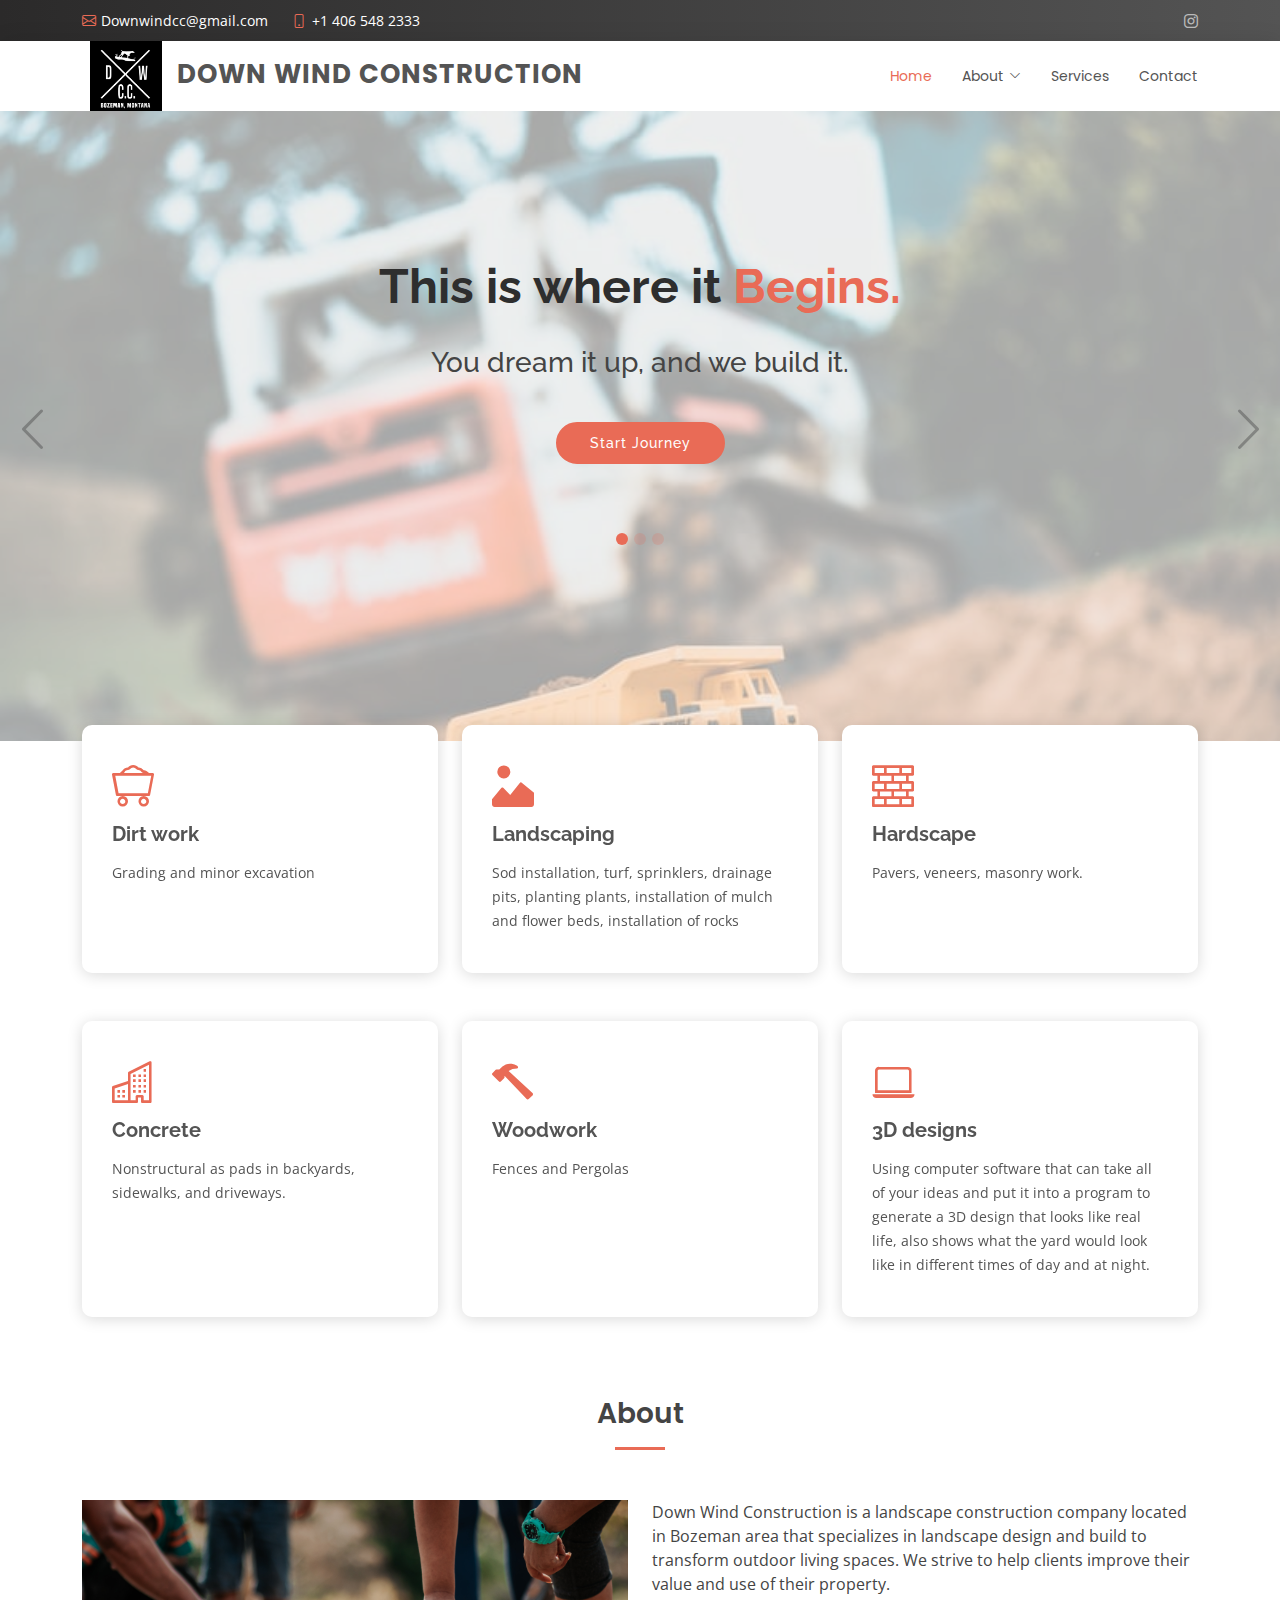
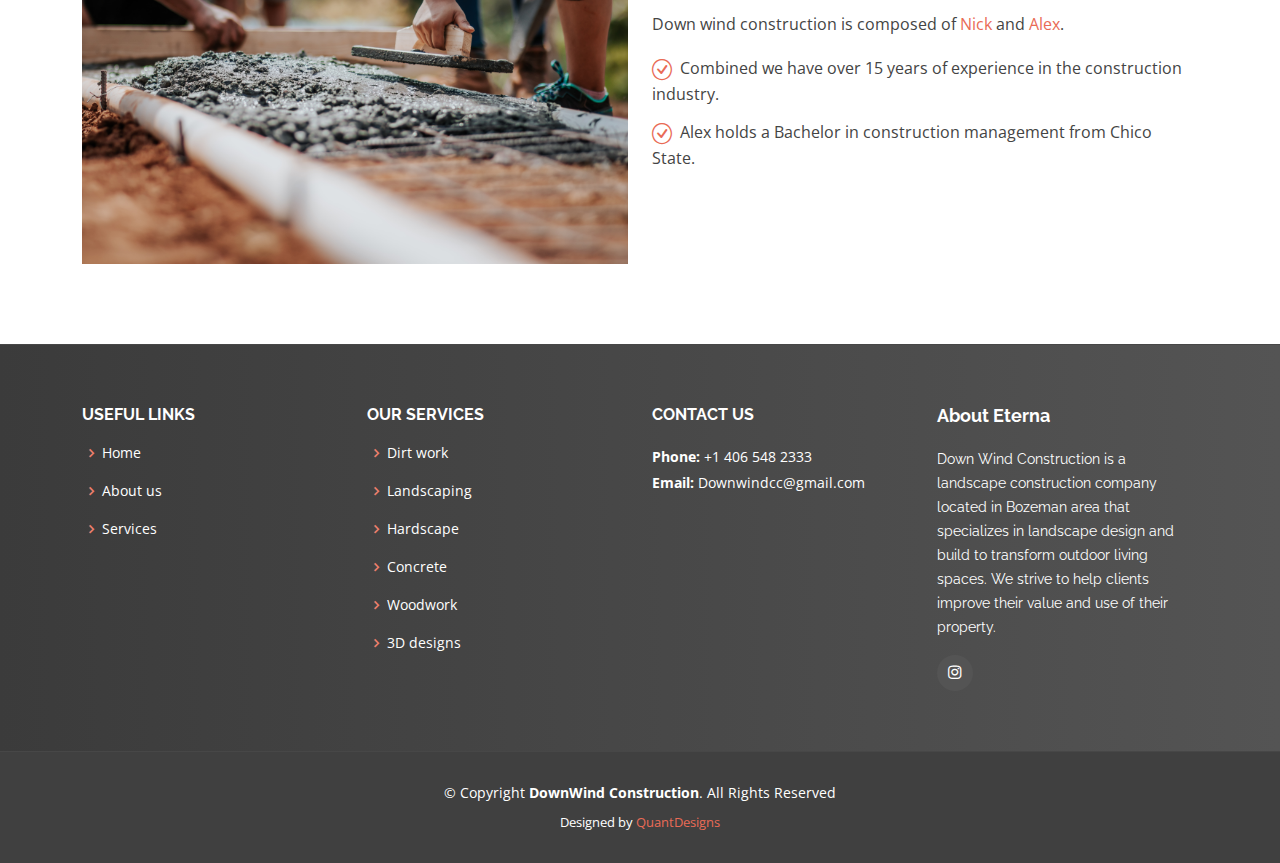
==== index.html @ 1bbe535f "first commit" ====
<!DOCTYPE html>
<html lang="en">

<head>
  <meta charset="utf-8">
  <meta content="width=device-width, initial-scale=1.0" name="viewport">

  <title>Down Wind Construction</title>
  <meta content="" name="description">
  <meta content="" name="keywords">

  <!-- Favicons -->
  <link href="assets/img/IMG_3501.JPG" rel="icon">
  <link href="assets/img/IMG_3501.JPG" rel="apple-touch-icon">

  <!-- Google Fonts -->
  <link href="https://fonts.googleapis.com/css?family=Open+Sans:300,300i,400,400i,600,600i,700,700i|Raleway:300,300i,400,400i,500,500i,600,600i,700,700i|Poppins:300,300i,400,400i,500,500i,600,600i,700,700i" rel="stylesheet">

  <!-- Vendor CSS Files -->
  <link href="assets/vendor/animate.css/animate.min.css" rel="stylesheet">
  <link href="assets/vendor/bootstrap/css/bootstrap.min.css" rel="stylesheet">
  <link href="assets/vendor/bootstrap-icons/bootstrap-icons.css" rel="stylesheet">
  <link href="assets/vendor/boxicons/css/boxicons.min.css" rel="stylesheet">
  <link href="assets/vendor/glightbox/css/glightbox.min.css" rel="stylesheet">
  <link href="assets/vendor/swiper/swiper-bundle.min.css" rel="stylesheet">

  <!-- Template Main CSS File -->
  <link href="assets/css/style.css" rel="stylesheet">


</head>

<body>

  <!-- ======= Top Bar ======= -->
  <section id="topbar" class="d-flex align-items-center">
    <div class="container d-flex justify-content-center justify-content-md-between">
      <div class="contact-info d-flex align-items-center">
        <i class="bi bi-envelope d-flex align-items-center"><a href="mailto:contact@example.com">Downwindcc@gmail.com</a></i>
        <i class="bi bi-phone d-flex align-items-center ms-4"><span>+1 406 548 2333</span></i>
      </div>
      <div class="social-links d-none d-md-flex align-items-center">
        <!-- <a href="#" class="twitter"><i class="bi bi-twitter"></i></a> -->
        <!-- <a href="#" class="facebook"><i class="bi bi-facebook"></i></a> -->
        <a href="https://www.instagram.com/down_wind_cc/" class="instagram"><i class="bi bi-instagram"></i></a>
        <!-- <a href="#" class="linkedin"><i class="bi bi-linkedin"></i></i></a> -->
      </div>
    </div>
  </section>

  <!-- ======= Header ======= -->
  <header id="header" class="d-flex align-items-center">
    <div class="container d-flex justify-content-between align-items-center">

      <div class="logo">
        <h1><a href="index.html"><img src="assets/img/IMG_3501.JPG" alt="" class="img-fluid" style="padding-right:15px;">Down Wind Construction</a></h1>
        <!-- Uncomment below if you prefer to use an image logo -->
        <!-- <a href="index.html"><img src="assets/img/logo.png" alt="" class="img-fluid"></a>-->
      </div>

      <nav id="navbar" class="navbar">
        <ul>
          <li><a class="active" href="index.html">Home</a></li>
          <li class="dropdown"><a href="about.html"><span>About</span> <i class="bi bi-chevron-down"></i></a>
            <ul>
              <li><a href="Alex.html">Alex Mulsow</a></li>
              <li><a href="Nick.html">Nick Lawrentz</a></li>
            </ul>
          </li>
          <li><a href="services.html">Services</a></li>
          <!-- <li><a href="portfolio.html">Portfolio</a></li> -->
          <!-- <li><a href="team.html">Team</a></li>
          <li><a href="pricing.html">Pricing</a></li>
          <li><a href="blog.html">Blog</a></li> -->
          <li><a href="contact.html">Contact</a></li>
        </ul>
        <i class="bi bi-list mobile-nav-toggle"></i>
      </nav><!-- .navbar -->

    </div>
  </header><!-- End Header -->

  <!-- ======= Hero Section ======= -->
  <section id="hero">
    <div class="hero-container">
      <div id="heroCarousel" data-bs-interval="5000" class="carousel slide carousel-fade" data-bs-ride="carousel">

        <ol class="carousel-indicators" id="hero-carousel-indicators"></ol>

        <div class="carousel-inner" role="listbox">

          <!-- Slide 1 -->
          <div class="carousel-item active" style="background: url(assets/img/photo-1.jpeg); background-repeat: no-repeat;
          background-size: 100% auto;">
            <div class="carousel-container">
              <div class="carousel-content">
                <h2 class="animate__animated animate__fadeInDown">This is where it <span>Begins.</span></h2>
                <h3 class="animate__animated animate__fadeInUp">You dream it up, and we build it.</h3>
                <br>
                <a href="contact.html" class="btn-get-started animate__animated animate__fadeInUp">Start Journey</a>
              </div>
            </div>
          </div>

          <!-- Slide 2 -->
          <div class="carousel-item" style="background: url(assets/img/pexels-pixabay-271667.jpg);  background-repeat: no-repeat;
          background-size: 100% auto;">
            <div class="carousel-container">
              <div class="carousel-content">
                <h2 class="animate__animated fanimate__adeInDown">From <span>Planning</span> to <span>Conception.</span></h2>
                <h3 class="animate__animated animate__fadeInUp">Our Goal is to understand your vision, and to work with you every step along the way to make it happen.</h3>
                <br>
                <a href="about.html" class="btn-get-started animate__animated animate__fadeInUp">Our Process</a>
              </div>
            </div>
          </div>

          <!-- Slide 3 -->
          <div class="carousel-item" style="background: url(assets/img/pexels-thijs-van-der-weide-1094770.jpg);  background-repeat: no-repeat;
          background-size: 100% auto;">
            <div class="carousel-container">
              <div class="carousel-content">
                <h2 class="animate__animated animate__fadeInDown"><span>Masters</span> of a few</h2>
                <h3 class="animate__animated animate__fadeInUp">In our 15 years working in construction we have developed a strong foundation in a variety of skills.</h3>
                <br>
                <a href="services.html" class="btn-get-started animate__animated animate__fadeInUp">Our Services</a>
              </div>
            </div>
          </div>

        </div>

        <a class="carousel-control-prev" href="#heroCarousel" role="button" data-bs-slide="prev">
          <span class="carousel-control-prev-icon bi bi-chevron-left" aria-hidden="true"></span>
        </a>

        <a class="carousel-control-next" href="#heroCarousel" role="button" data-bs-slide="next">
          <span class="carousel-control-next-icon bi bi-chevron-right" aria-hidden="true"></span>
        </a>

      </div>
    </div>
  </section><!-- End Hero -->
  <main id="main">


    <div class="section-title">
      <h2>Services</h2>
      <!-- <p style="width:100%;">Magnam dolores commodi suscipit. Necessitatibus eius consequatur ex aliquid fuga eum quidem. Sit sint consectetur velit. Quisquam quos quisquam cupiditate. Et nemo qui impedit suscipit alias ea. Quia fugiat sit in iste officiis commodi quidem hic quas.</p> -->
    </div>
    <!-- ======= Featured Section ======= -->
    <section id="featured" class="featured">
      <div class="container">

        <div class="row">
          <div class="col-lg-4">
            <div class="icon-box" style="background-image: url(assets/img/)">
              <i class="bi bi-minecart-loaded"></i>
              <h3><a href="">Dirt work</a></h3>
              <p>Grading and minor excavation</p>
            </div>
          </div>
          <div class="col-lg-4 mt-4 mt-lg-0">
            <div class="icon-box" style="background-image: url(assets/img/)">
              <i class="bi bi-image-alt"></i>
              <h3><a href="">Landscaping</a></h3>
              <p>Sod installation, turf, sprinklers, drainage pits, planting
                plants, installation of mulch and flower beds, installation of rocks</p>
            </div>
          </div>
          <div class="col-lg-4 mt-4 mt-lg-0">
            <div class="icon-box" style="background-image: url(assets/img/)">
              <i class="bi bi-bricks"></i>
              <h3><a href="">Hardscape</a></h3>
              <p>Pavers, veneers, masonry work.</p>
            </div>
          </div>
        </div>
        <br></br>
        <div class="row">
          <div class="col-lg-4">
            <div class="icon-box">
              <i class="bi bi-building"></i>
              <h3><a href="">Concrete</a></h3>
              <p>Nonstructural as pads in backyards, sidewalks, and driveways.</p>
            </div>
          </div>
          <div class="col-lg-4 mt-4 mt-lg-0">
            <div class="icon-box">
              <i class="bi bi-hammer"></i>
              <h3><a href="">Woodwork</a></h3>
              <p>Fences and Pergolas</p>
            </div>
          </div>
          <div class="col-lg-4 mt-4 mt-lg-0">
            <div class="icon-box">
              <i class="bi bi-laptop"></i>
              <h3><a href="">3D designs</a></h3>
              <p>Using computer software that can take all of your ideas and put it into a
                program to generate a 3D design that looks like real life, also shows what the yard
                would look like in different times of day and at night.</p>
            </div>
          </div>
        </div>

      </div>
    </section><!-- End Featured Section -->


    <div class="section-title">
      <h2>About</h2>
      <!-- <p style="width:100%;">Magnam dolores commodi suscipit. Necessitatibus eius consequatur ex aliquid fuga eum quidem. Sit sint consectetur velit. Quisquam quos quisquam cupiditate. Et nemo qui impedit suscipit alias ea. Quia fugiat sit in iste officiis commodi quidem hic quas.</p> -->
    </div>
    <!-- ======= About Section ======= -->
    <section id="about" class="about">
      <div class="container">

        <div class="row">
          <div class="col-lg-6">
            <img src="assets/img/pexels-rodolfo-quirós-2219024.jpg" class="img-fluid" alt="">
          </div>
          <div class="col-lg-6 pt-4 pt-lg-0 content">
            <p class="font-italic">Down Wind Construction is a landscape construction company located in Bozeman area that specializes
              in landscape design and build to transform outdoor living spaces. We strive to help clients improve their
              value and use of their property.</p class="font-italic">
            <p class="font-italic">
              Down wind construction is composed of <a href="Nick.html">Nick</a> and <a href="Alex.html">Alex</a>. 
            </p>
            <ul>
              <li><i class="bi bi-check-circle"></i> Combined we have over 15 years of experience
                in the construction industry.</li>
              <li><i class="bi bi-check-circle"></i> Alex holds a Bachelor in construction management from Chico State.</li>

          </div>
        </div>

      </div>
    </section><!-- End About Section -->


    <!-- ======= Clients Section ======= -->
    <!-- <section id="clients" class="clients">
      <div class="container">

        <div class="section-title">
          <h2>Clients</h2>
          <p>Magnam dolores commodi suscipit. Necessitatibus eius consequatur ex aliquid fuga eum quidem. Sit sint consectetur velit. Quisquam quos quisquam cupiditate. Et nemo qui impedit suscipit alias ea. Quia fugiat sit in iste officiis commodi quidem hic quas.</p>
        </div>

        <div class="clients-slider swiper-container">
          <div class="swiper-wrapper align-items-center">
            <div class="swiper-slide"><img src="assets/img/clients/client-1.png" class="img-fluid" alt=""></div>
            <div class="swiper-slide"><img src="assets/img/clients/client-2.png" class="img-fluid" alt=""></div>
            <div class="swiper-slide"><img src="assets/img/clients/client-3.png" class="img-fluid" alt=""></div>
            <div class="swiper-slide"><img src="assets/img/clients/client-4.png" class="img-fluid" alt=""></div>
            <div class="swiper-slide"><img src="assets/img/clients/client-5.png" class="img-fluid" alt=""></div>
            <div class="swiper-slide"><img src="assets/img/clients/client-6.png" class="img-fluid" alt=""></div>
            <div class="swiper-slide"><img src="assets/img/clients/client-7.png" class="img-fluid" alt=""></div>
            <div class="swiper-slide"><img src="assets/img/clients/client-8.png" class="img-fluid" alt=""></div>
          </div>
          <div class="swiper-pagination"></div>
        </div>

      </div>
    </section>
     -->
    <!-- End Clients Section -->
  </main><!-- End #main -->

  <!-- ======= Footer ======= -->
  <footer id="footer">

    <!-- <div class="footer-newsletter">
      <div class="container">
        <div class="row">
          <div class="col-lg-6">
            <h4>Our Newsletter</h4>
            <p>Tamen quem nulla quae legam multos aute sint culpa legam noster magna</p>
          </div>
          <div class="col-lg-6">
            <form action="" method="post">
              <input type="email" name="email"><input type="submit" value="Subscribe">
            </form>
          </div>
        </div>
      </div>
    </div> -->

    <div class="footer-top">
      <div class="container">
        <div class="row">

          <div class="col-lg-3 col-md-6 footer-links">
            <h4>Useful Links</h4>
            <ul>
              <li><i class="bx bx-chevron-right"></i> <a href="index.html">Home</a></li>
              <li><i class="bx bx-chevron-right"></i> <a href="about.html">About us</a></li>
              <li><i class="bx bx-chevron-right"></i> <a href="services.html">Services</a></li>
              <!-- <li><i class="bx bx-chevron-right"></i> <a href="#">Terms of service</a></li>
              <li><i class="bx bx-chevron-right"></i> <a href="#">Privacy policy</a></li> -->
            </ul>
          </div>

          <div class="col-lg-3 col-md-6 footer-links">
            <h4>Our Services</h4>
            <ul>
              <li><i class="bx bx-chevron-right"></i> <a href="#">Dirt work</a></li>
              <li><i class="bx bx-chevron-right"></i> <a href="#">Landscaping</a></li>
              <li><i class="bx bx-chevron-right"></i> <a href="#">Hardscape</a></li>
              <li><i class="bx bx-chevron-right"></i> <a href="#">Concrete</a></li>
              <li><i class="bx bx-chevron-right"></i> <a href="#">Woodwork</a></li>
              <li><i class="bx bx-chevron-right"></i> <a href="#">3D designs</a></li>
            </ul>
          </div>

          <div class="col-lg-3 col-md-6 footer-contact">
            <h4>Contact Us</h4>
            <p>
              
              <!-- A108 Adam Street <br>
              New York, NY 535022<br>
              United States <br><br> -->
              <strong>Phone:</strong> +1 406 548 2333<br>
              <strong>Email:</strong> Downwindcc@gmail.com<br>
            </p>

          </div>

          <div class="col-lg-3 col-md-6 footer-info">
            <h3>About Eterna</h3>
            <p>Down Wind Construction is a landscape construction company located in Bozeman area that specializes
              in landscape design and build to transform outdoor living spaces. We strive to help clients improve their
              value and use of their property.</p>
            <div class="social-links mt-3">
              <!-- <a href="#" class="twitter"><i class="bx bxl-twitter"></i></a>
              <a href="#" class="facebook"><i class="bx bxl-facebook"></i></a> -->
              <a href="https://www.instagram.com/down_wind_cc/" class="instagram"><i class="bx bxl-instagram"></i></a>
              <!-- <a href="#" class="google-plus"><i class="bx bxl-skype"></i></a>
              <a href="#" class="linkedin"><i class="bx bxl-linkedin"></i></a> -->
            </div>
          </div>

        </div>
      </div>
    </div>

    <div class="container">
      <div class="copyright">
        &copy; Copyright <strong><span>DownWind Construction</span></strong>. All Rights Reserved
      </div>
      <div class="credits">
       Designed by <a href="https://bootstrapmade.com/">QuantDesigns</a>
      </div>
    </div>
  </footer><!-- End Footer -->

  <a href="#" class="back-to-top d-flex align-items-center justify-content-center"><i class="bi bi-arrow-up-short"></i></a>

  <!-- Vendor JS Files -->
  <script src="assets/vendor/bootstrap/js/bootstrap.bundle.min.js"></script>
  <script src="assets/vendor/glightbox/js/glightbox.min.js"></script>
  <script src="assets/vendor/isotope-layout/isotope.pkgd.min.js"></script>
  <script src="assets/vendor/php-email-form/validate.js"></script>
  <script src="assets/vendor/purecounter/purecounter.js"></script>
  <script src="assets/vendor/swiper/swiper-bundle.min.js"></script>
  <script src="assets/vendor/waypoints/noframework.waypoints.js"></script>

  <!-- Template Main JS File -->
  <script src="assets/js/main.js"></script>

</body>

</html>
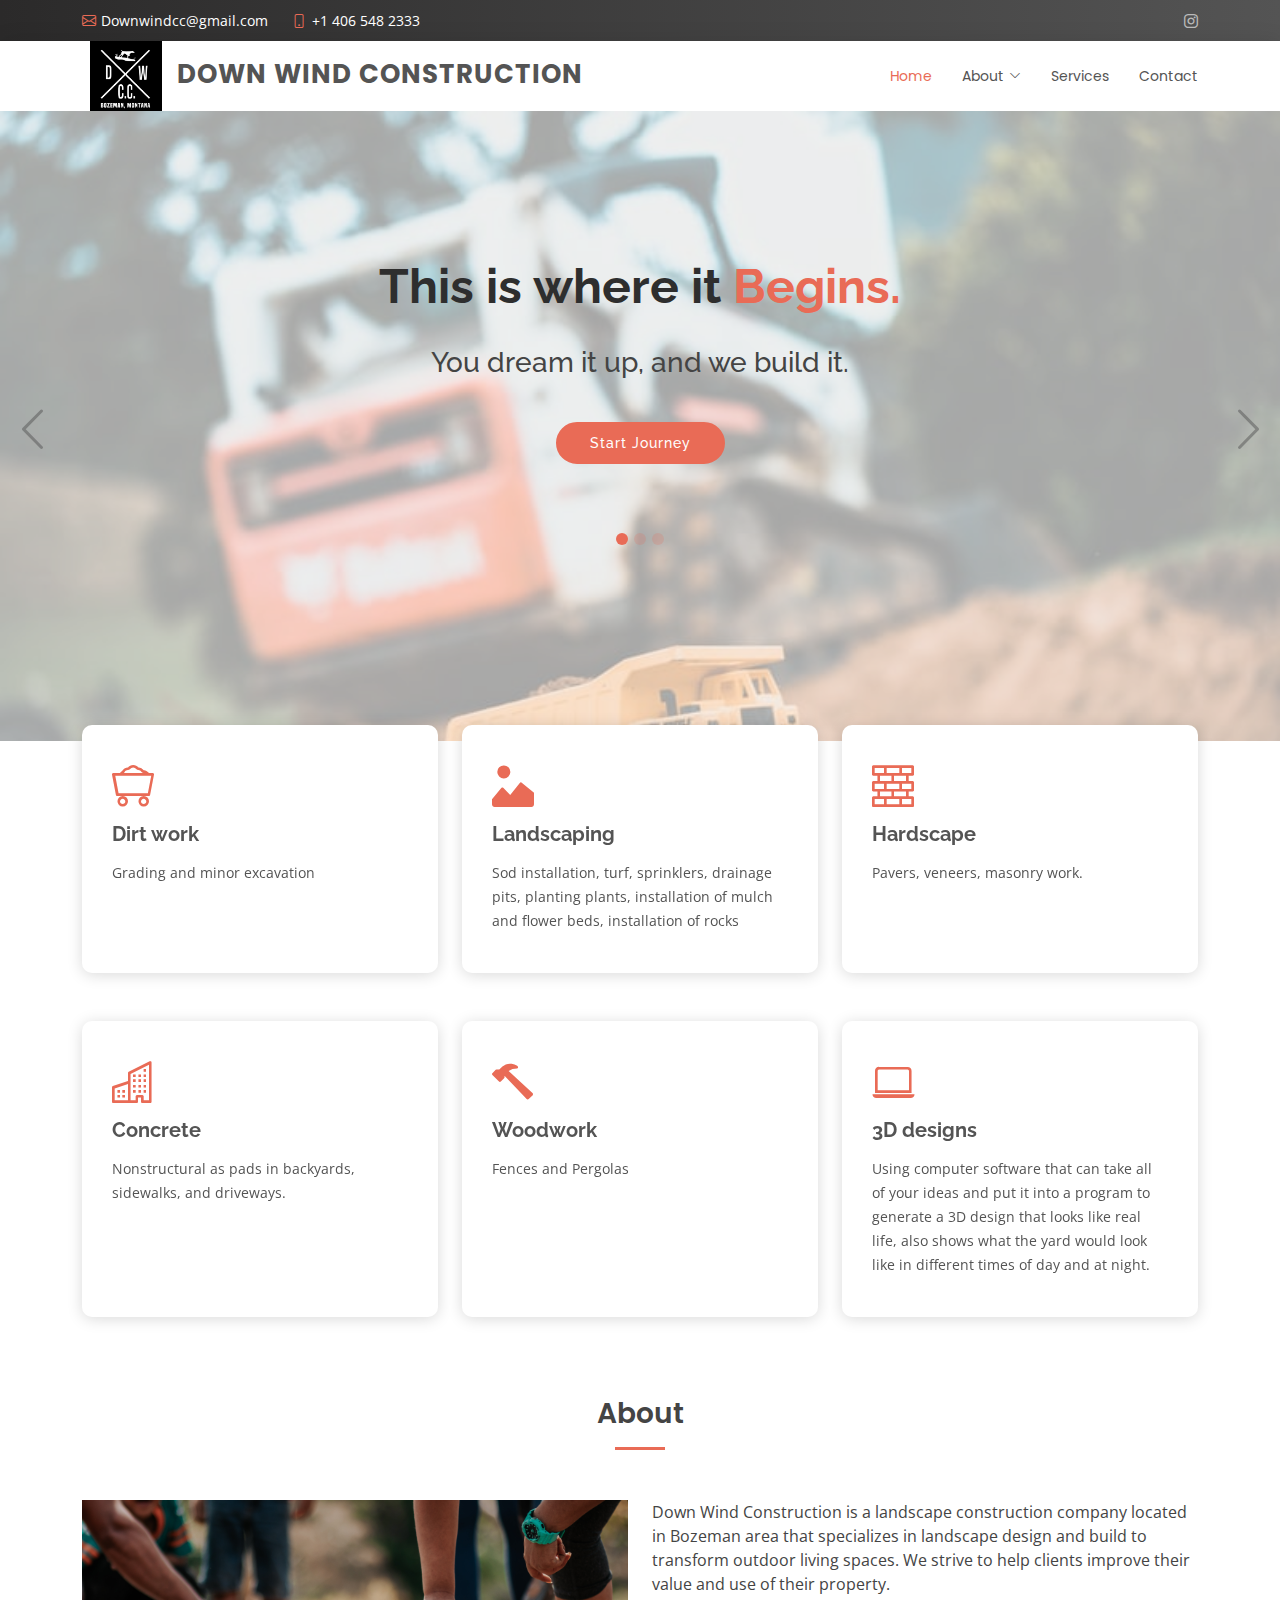
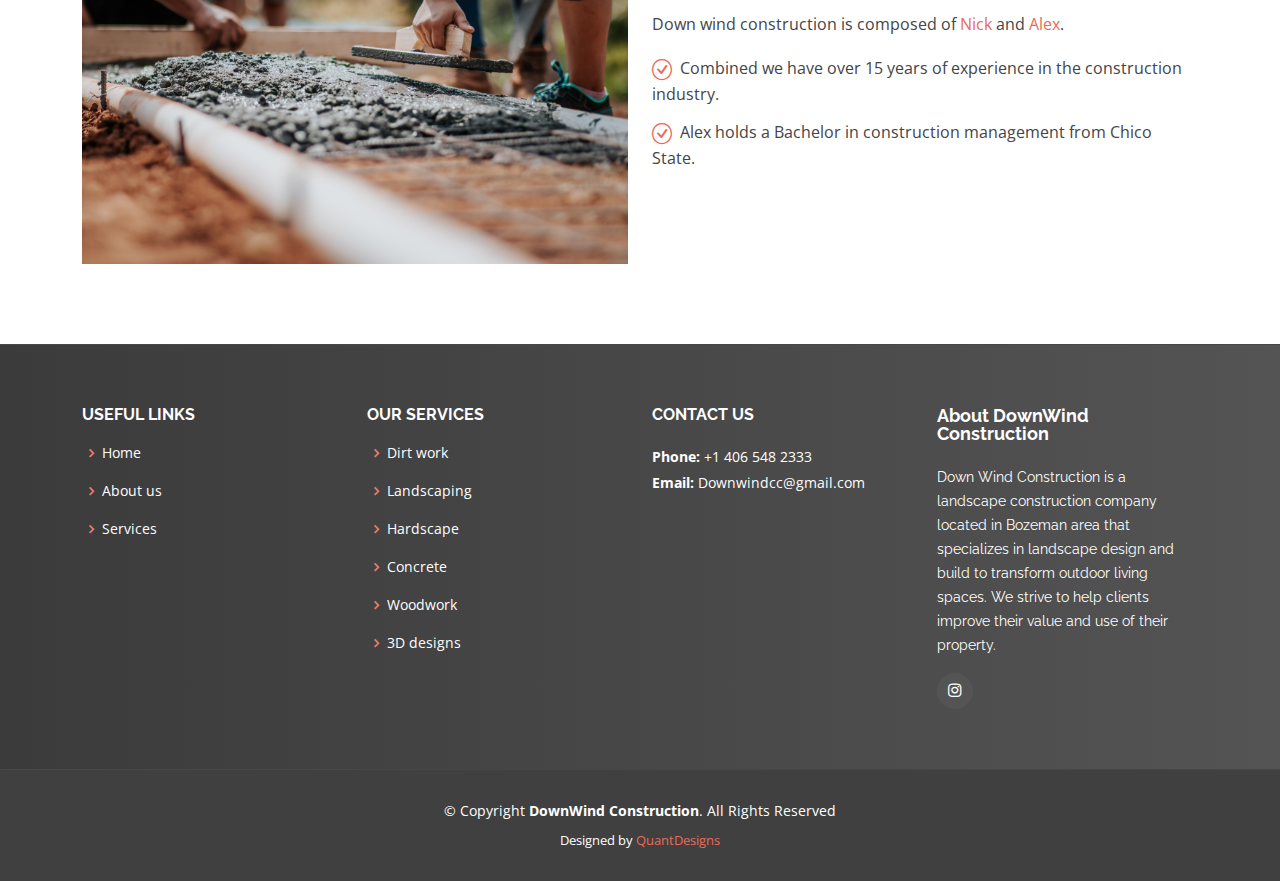
==== commit 7f686a40: "latest" ====
--- a/index.html
+++ b/index.html
@@ -327,7 +327,7 @@
           </div>
 
           <div class="col-lg-3 col-md-6 footer-info">
-            <h3>About Eterna</h3>
+            <h3>About DownWind Construction</h3>
             <p>Down Wind Construction is a landscape construction company located in Bozeman area that specializes
               in landscape design and build to transform outdoor living spaces. We strive to help clients improve their
               value and use of their property.</p>
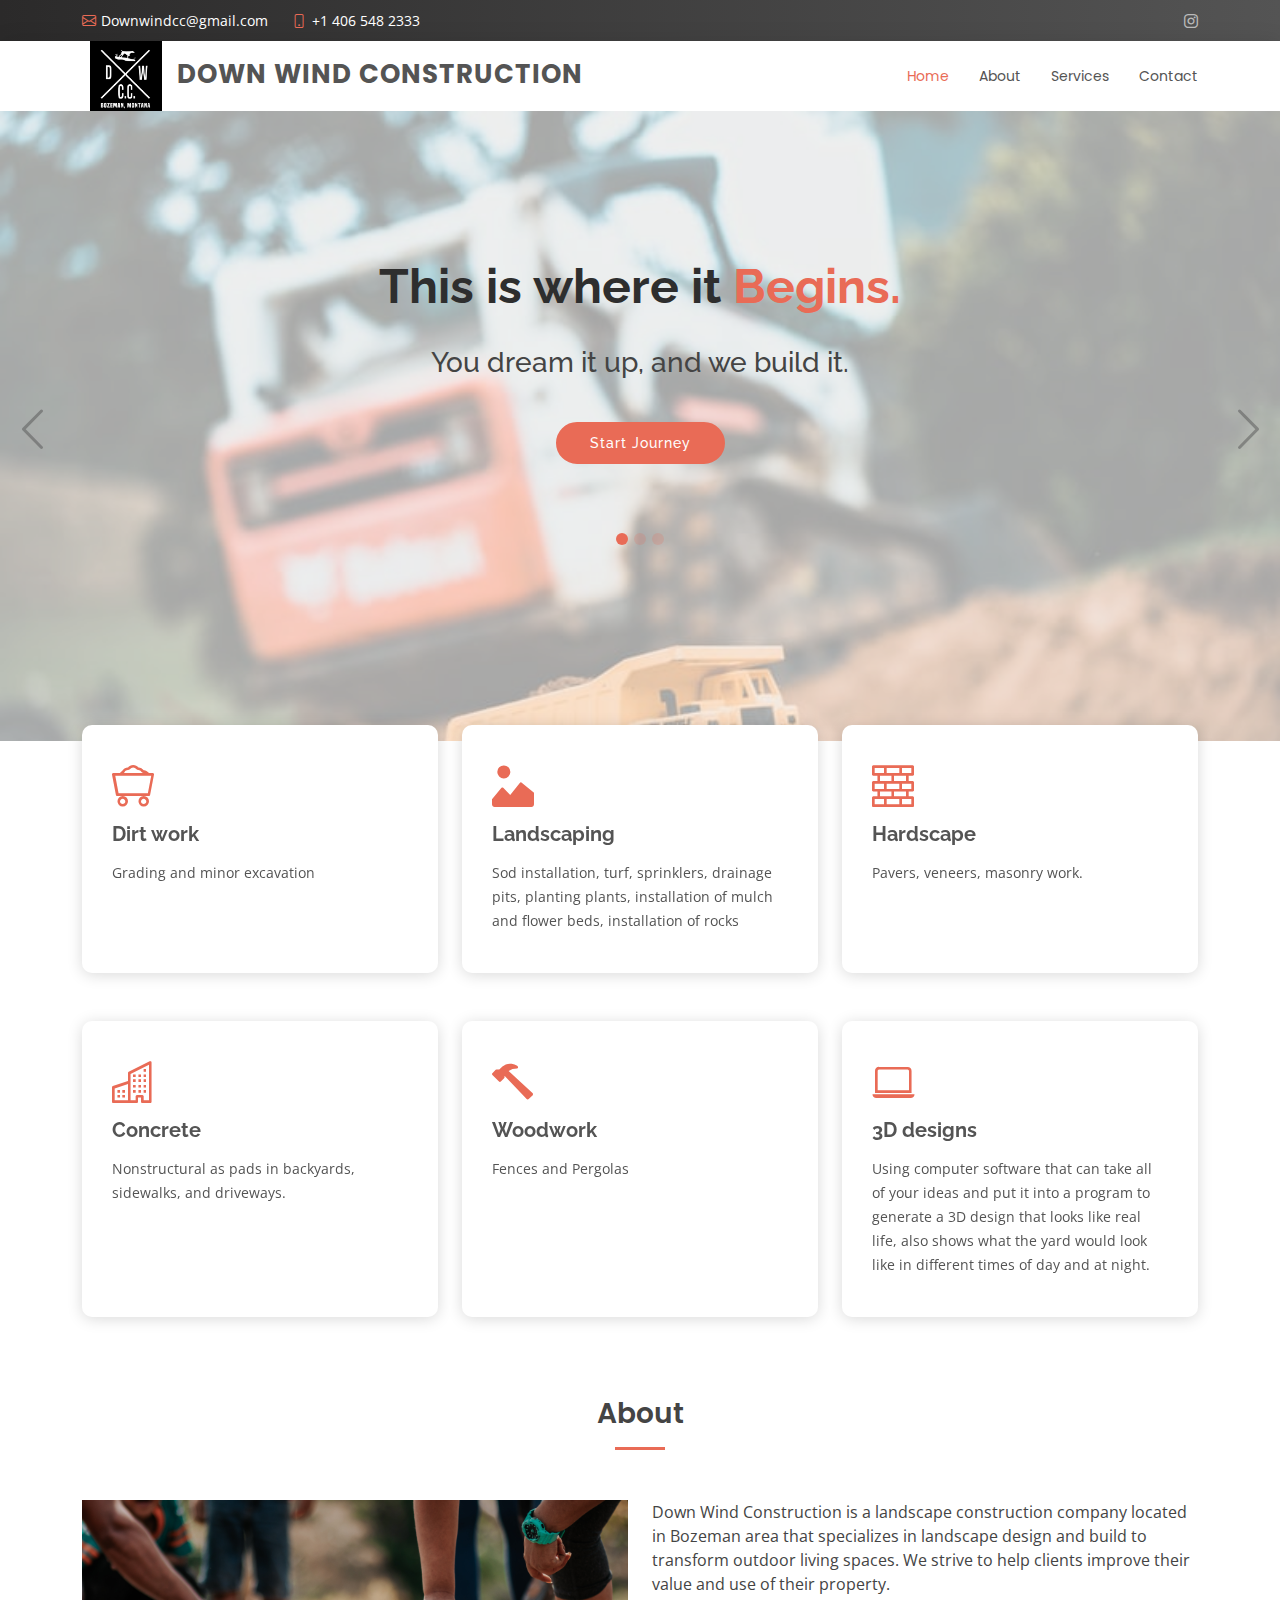
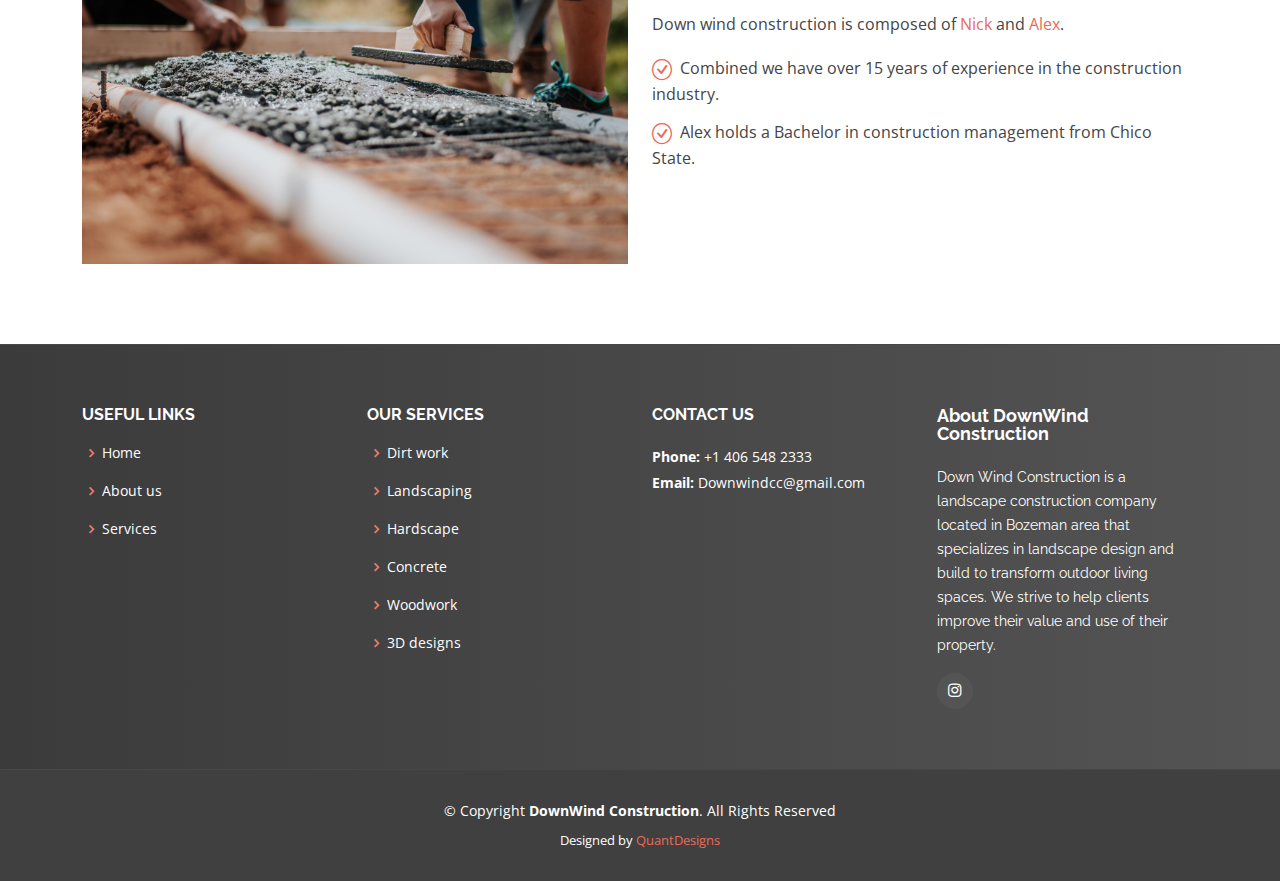
==== commit 6a95c03f: "contact2.php" ====
--- a/index.html
+++ b/index.html
@@ -61,12 +61,13 @@
       <nav id="navbar" class="navbar">
         <ul>
           <li><a class="active" href="index.html">Home</a></li>
-          <li class="dropdown"><a href="about.html"><span>About</span> <i class="bi bi-chevron-down"></i></a>
+          <!-- <li class="dropdown"><a href="about.html"><span>About</span> <i class="bi bi-chevron-down"></i></a>
             <ul>
               <li><a href="Alex.html">Alex Mulsow</a></li>
               <li><a href="Nick.html">Nick Lawrentz</a></li>
             </ul>
-          </li>
+          </li> -->
+          <li><a href="about.html">About</a></li>
           <li><a href="services.html">Services</a></li>
           <!-- <li><a href="portfolio.html">Portfolio</a></li> -->
           <!-- <li><a href="team.html">Team</a></li>
